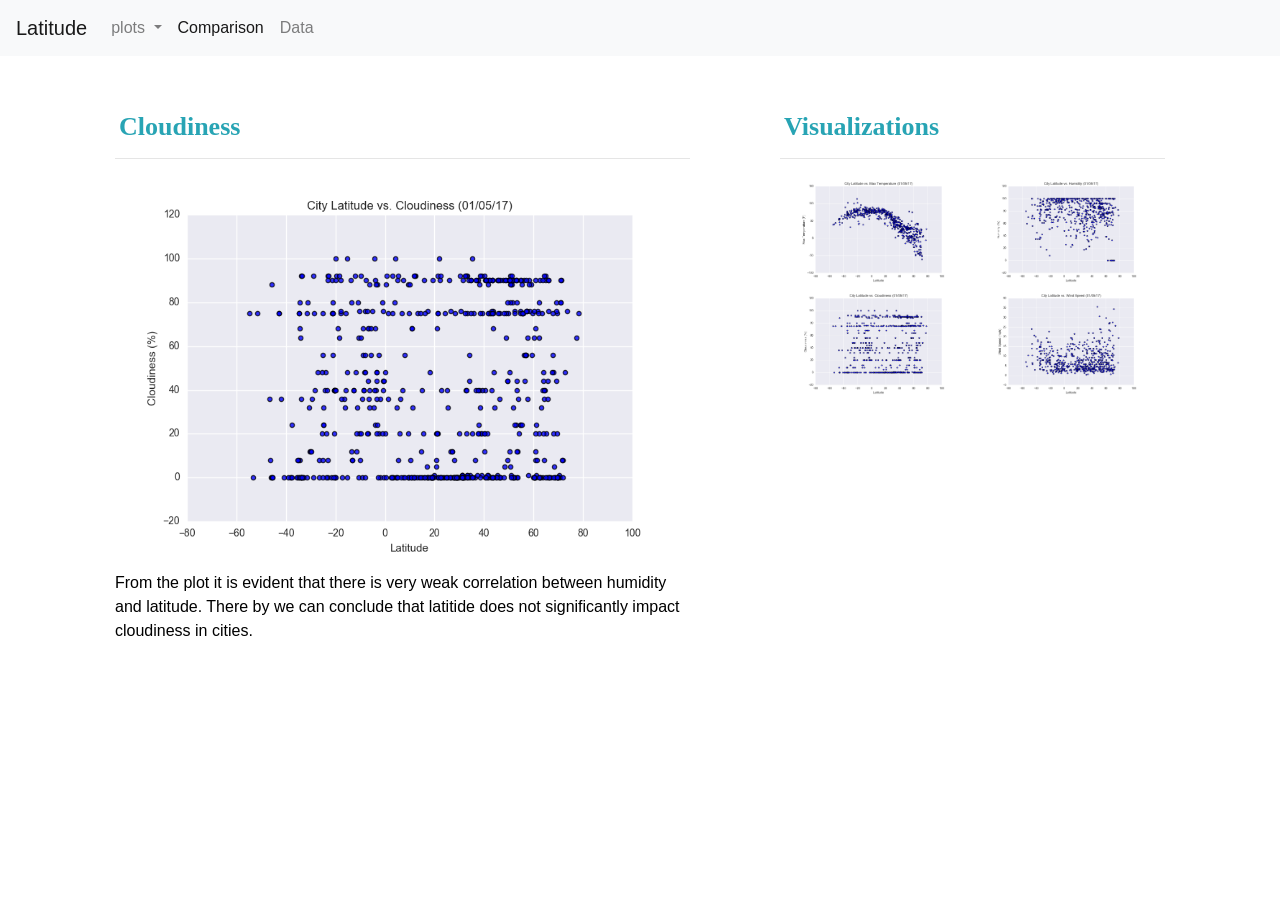
==== web-challenge/html/Cloudiness.html @ b34214de "html homework" ====
<!Doctype html>

<html lang="en-us">

    <head>

        <title>Data Dasbord</title>

        <!---Importing the Bootstrap style sheet-->

        <link rel="stylesheet" href="https://stackpath.bootstrapcdn.com/bootstrap/4.3.1/css/bootstrap.min.css"
        
        integrity="sha384-ggOyR0iXCbMQv3Xipma34MD+dH/1fQ784/j6cY/iJTQUOhcWr7x9JvoRxT2MZw1T" crossorigin="anonymous">

        <!--Importing my CSS Style sheet-->

        <link rel="stylesheet" href="../css/style.css">

    </head>

    <body>

        <!--Creating the Navigation Bar using Bootstrap code-->

        <nav class="navbar navbar-expand-lg navbar-light bg-light">

            <a class="navbar-brand" href="./Index.html">Latitude</a>

            <button class="navbar-toggler" type="button" data-toggle="collapse" data-target="#navbarSupportedContent" aria-controls="navbarSupportedContent" aria-expanded="false" 
            
            aria-label="Toggle navigation"><span class="navbar-toggler-icon"></span>
            
            </button>

        <!--Enabling toggling to various plots using Bootstrap-->

        <div class="collapse navbar-collapse" id="navbarSupportedContent">
            
            <ul class="nav navbar-nav mr-auto">

                <li class="nav-item dropdown">
                    
                    <a class="nav-link dropdown-toggle" href="#" id="navbarDropdown" role="button" data-toggle="dropdown" aria-haspopup="true" aria-expanded="false">
                      
                        plots

                    </a>

                    <div class="dropdown-menu" aria-labelledby="navbarDropdown">
                        
                        <a class="dropdown-item" href="./Temprature.html">Max Temperature</a>
                        
                        <a class="dropdown-item" href="./Humidity.html">Humidity</a>
                        
                        <a class="dropdown-item" href="./Cloudiness.html">Cloudiness</a>
                        
                        <a class="dropdown-item" href="./WindSpeed.html">Wind speed</a>

                        <div class="dropdown-divider"></div>
                        
                        <a class="dropdown-item" href="./Index.html">Home</a>
                      
                    </div>
                    
                    </li>


                    <li class="nav-item active">
                        
                        <a class="nav-link" href="./Comparison.html">Comparison <span class="sr-only">(current)</span></a>
                                
                    </li>
                                
                      <li class="nav-item">
                        
                        <a class="nav-link" href="./Data.html">Data</a>
                      
                    </li>
            
                    </ul>
                                
                  </div>
                
                </nav>


                <!--Create  Bootstrap containers, assighning 7 colums for Project description class and 5 for Viaualization class -->

                <div class="container">
                    
                    <section class="row">

                        <!--Project Descrition Container-->
      
                        <div class="col-lg-7 col-md-12">
          
                            <div class="Description">
            
                                <h1 class="header">Cloudiness</h1>
            
                                <hr>
            
                                <img src="../images/Fig3.png" alt="Latitude vs. Cloudiness" id="other-image">

            
                                <p>
                                    From the plot it is evident that there is very weak correlation between humidity and latitude.
                                    There by we can conclude that latitide does not significantly impact cloudiness in cities.
                                </p>
          
                            </div>
        
                        </div>

                        <!--Visualization Container-->

                        <div class="col-lg-5 col-md-12">
                            
                            <div class="visualization">
                              
                                <h2 class="Summary-header">Visualizations</h2>
                              
                                <hr>
                              
                              
                              <div class="container">
                    
                                <div class="row">
                    
                                  <div class="col-lg-6 col-md-3">
                                    
                                    <a href="./Temprature.html">
                                    
                                        <img src="../images/Fig1.png"  alt="Latitude vs. Max Temperature" id="sub-image">
                                    
                                    </a>
                                  
                                </div>
                              
                                  <div class="col-lg-6 col-md-3">
                                    <a href="./Humidity.html">
                                    <img src="../images/Fig2.png" alt="Latitude vs. Humidity" id="sub-image">
                                    </a>
                                  </div>
                              
                                  <div class="col-lg-6 col-md-3">
                                    <a href="./Cloudiness/.html">
                                    <img src="../images/Fig3.png" alt="Latitude vs. Cloudiness" id="sub-image">
                                    </a>
                                  </div>
                    
                                  <div class="col-lg-6 col-md-3">
                                    <a href="./WindSpeed.html">
                                    <img src="../images/Fig4.png" alt="Latitude vs. Wind Speed" id="sub-image">
                                    </a>
                                  
                                </div>
                                
                            </div>  
                            
                        </div>
                            
                            
                    </div>
                          
                </div>
                      
            </div>  
                    

<!--Javascript Import-->

<script src="https://code.jquery.com/jquery-3.3.1.slim.min.js" integrity="sha384-q8i/X+965DzO0rT7abK41JStQIAqVgRVzpbzo5smXKp4YfRvH+8abtTE1Pi6jizo" crossorigin="anonymous"></script>
<script src="https://cdnjs.cloudflare.com/ajax/libs/popper.js/1.14.7/umd/popper.min.js" integrity="sha384-UO2eT0CpHqdSJQ6hJty5KVphtPhzWj9WO1clHTMGa3JDZwrnQq4sF86dIHNDz0W1" crossorigin="anonymous"></script>
<script src="https://stackpath.bootstrapcdn.com/bootstrap/4.3.1/js/bootstrap.min.js" integrity="sha384-JjSmVgyd0p3pXB1rRibZUAYoIIy6OrQ6VrjIEaFf/nJGzIxFDsf4x0xIM+B07jRM" crossorigin="anonymous"></script>

    </body>

</html>
---- web-challenge/css/style.css ----
.Description {
	margin-top: 30px;
	margin-bottom: 60px;
	padding: 10px 30px 5px;
	color: black;
	background-color: white;
}



.visualization {
	margin-top: 30px;
	margin-bottom: 60px;
	padding: 10px 30px 40px;
	color: black;
	background-color: white;
}

.compare {
	margin-top: 30px;
	margin-bottom: 60px;
	margin-right: 40px;
	margin-left: 40px;
	padding: 10px 30px 40px;
	color: black;
	background-color: white;
}
.header {
	padding-top: 15px; 
	padding-left: 4px;
	color: rgb(40, 164, 180);
	font-size: 26px;
	font-weight: bold;
	font-family: Georgia, Times, "Times New Roman", serif;
}

.Summary-header {
	padding-top: 15px; 
	padding-left: 4px;
	color: rgb(40, 164, 180);
	font-size: 26px;
	font-weight: bold;
	font-family: Georgia, Times, "Times New Roman", serif;
}

  
#Main-image {
    float: left;
    width: 50%;
    height: 50%;
  }
  
#other-image {
    width: 100%;
    height: 100%;
  }

#sub-image {
	float: left;
	width: 100%;
	height: 100%;
}

#compare {
	float: left;
	width: 90%;
	height: 90%;
}

.comp-title {
	padding:  10px 0px 0px 0px;
	text-align: center;
	margin-bottom: 0px;
	color: rgb(40, 164, 180);
	font-size: 20px;
	font-weight: bold;
	font-family: Georgia, Times, "Times New Roman", serif;
}

@media screen and (max-width: 600px) {
	.topnav.responsive {position: relative;}
	.topnav.responsive a.icon {
	  position: absolute;
	  right: 0;
	  top: 0;
	}
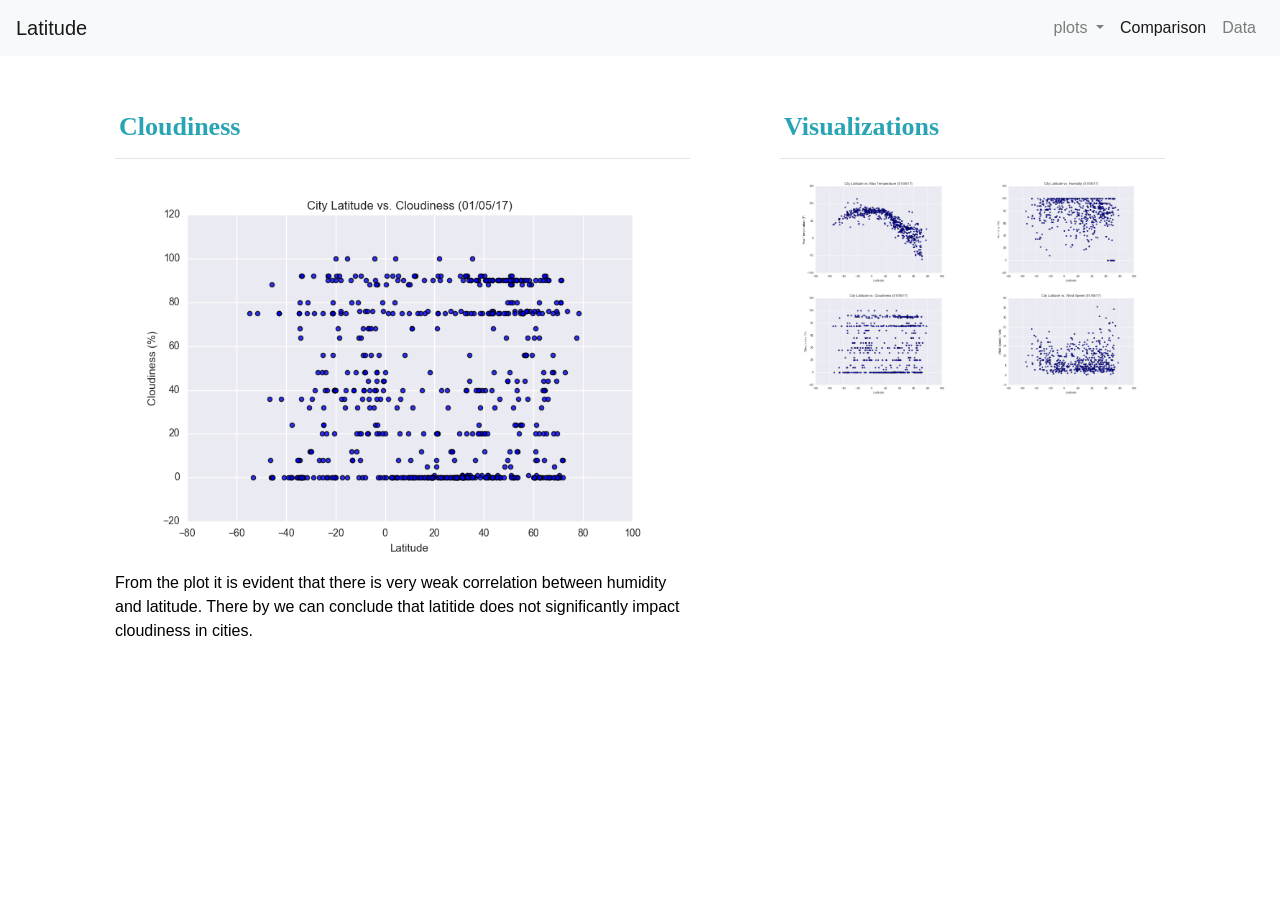
==== commit c68da79c: "HTML-CSS Homework" ====
--- a/web-challenge/html/Cloudiness.html
+++ b/web-challenge/html/Cloudiness.html
@@ -36,7 +36,7 @@
 
         <div class="collapse navbar-collapse" id="navbarSupportedContent">
             
-            <ul class="nav navbar-nav mr-auto">
+            <ul class="nav navbar-nav ml-auto">
 
                 <li class="nav-item dropdown">
                     
